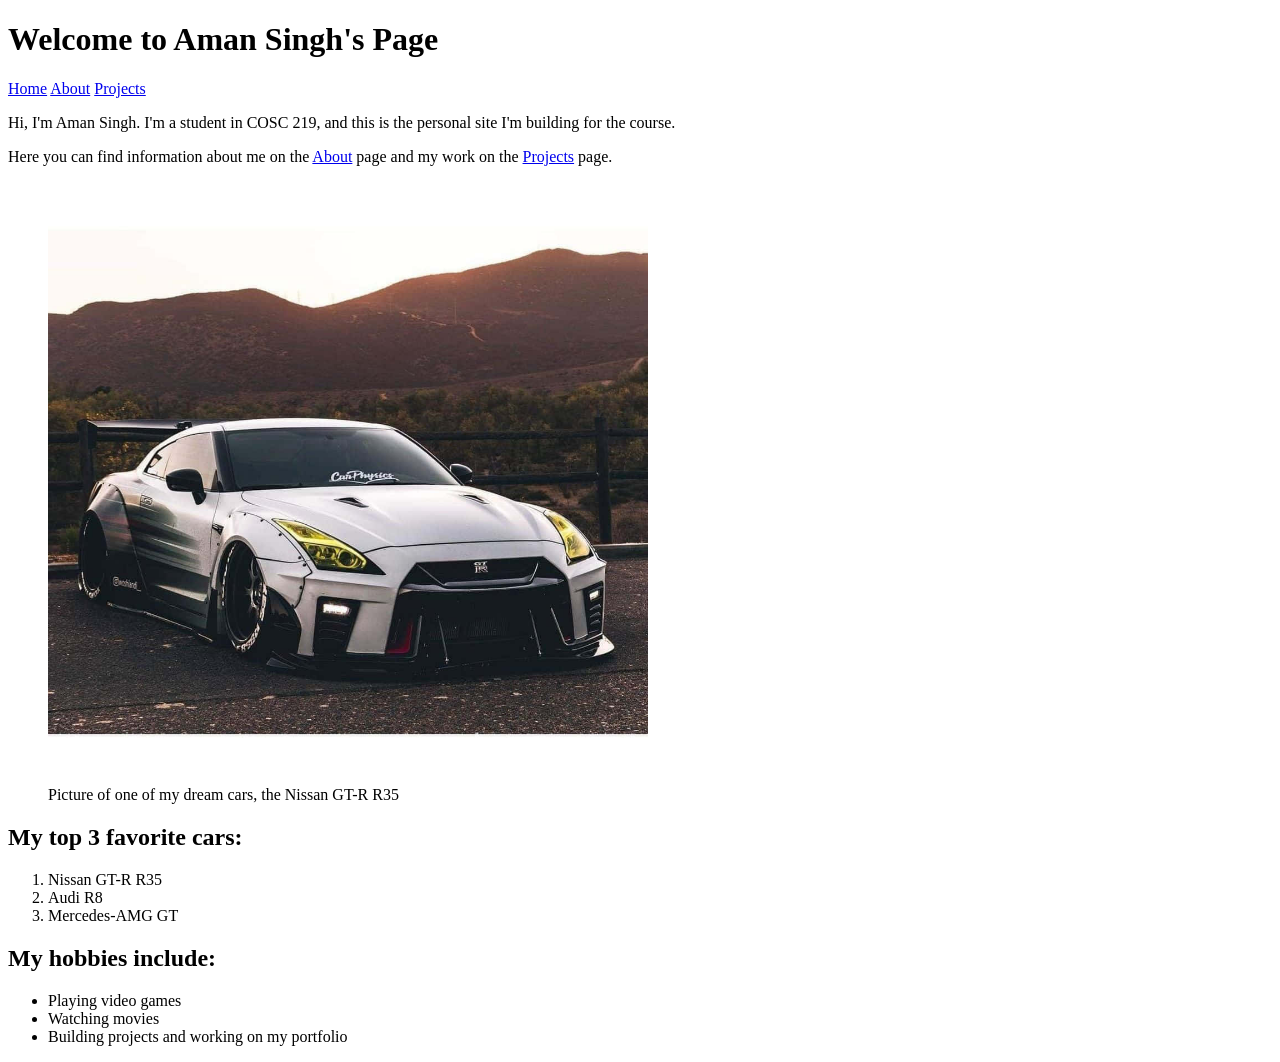
==== index.html @ 252a5068 "finshed about and projects" ====
<!DOCTYPE html>
<html lang="en">
<head>
    <meta charset="UTF-8">
    <meta name="viewport" content="width=device-width, initial-scale=1.0">
    <title>Aman Singh - Home</title>
</head>
<body>
    <header>
        <h1>Welcome to Aman Singh's Page</h1>
        <nav>
            <a href="index.html">Home</a>
            <a href="about.html">About</a>
            <a href="projects.html">Projects</a>
        </nav>
    </header>
    <main>
        <p>Hi, I'm Aman Singh. I'm a student in COSC 219, and this is the personal site I'm building for the course.</p>
        <p>Here you can find information about me on the <a href="about.html">About</a> page and my work on the <a href="projects.html">Projects</a> page.</p>
        <figure>
            <img src="images/r35.jpg" alt="Picture of one of my dream cars, the Nissan GT-R R35" width="600" height="600">
            <figcaption>Picture of one of my dream cars, the Nissan GT-R R35</figcaption>
        </figure>
        <h2>My top 3 favorite cars:</h2>
        <ol>
            <li>Nissan GT-R R35</li>
            <li>Audi R8</li>
            <li>Mercedes-AMG GT</li>
        </ol>
        <h2>My hobbies include:</h2>
        <ul>
            <li>Playing video games</li>
            <li>Watching movies</li>
            <li>Building projects and working on my portfolio</li>
        </ul>
    </main>
</body>
</html>
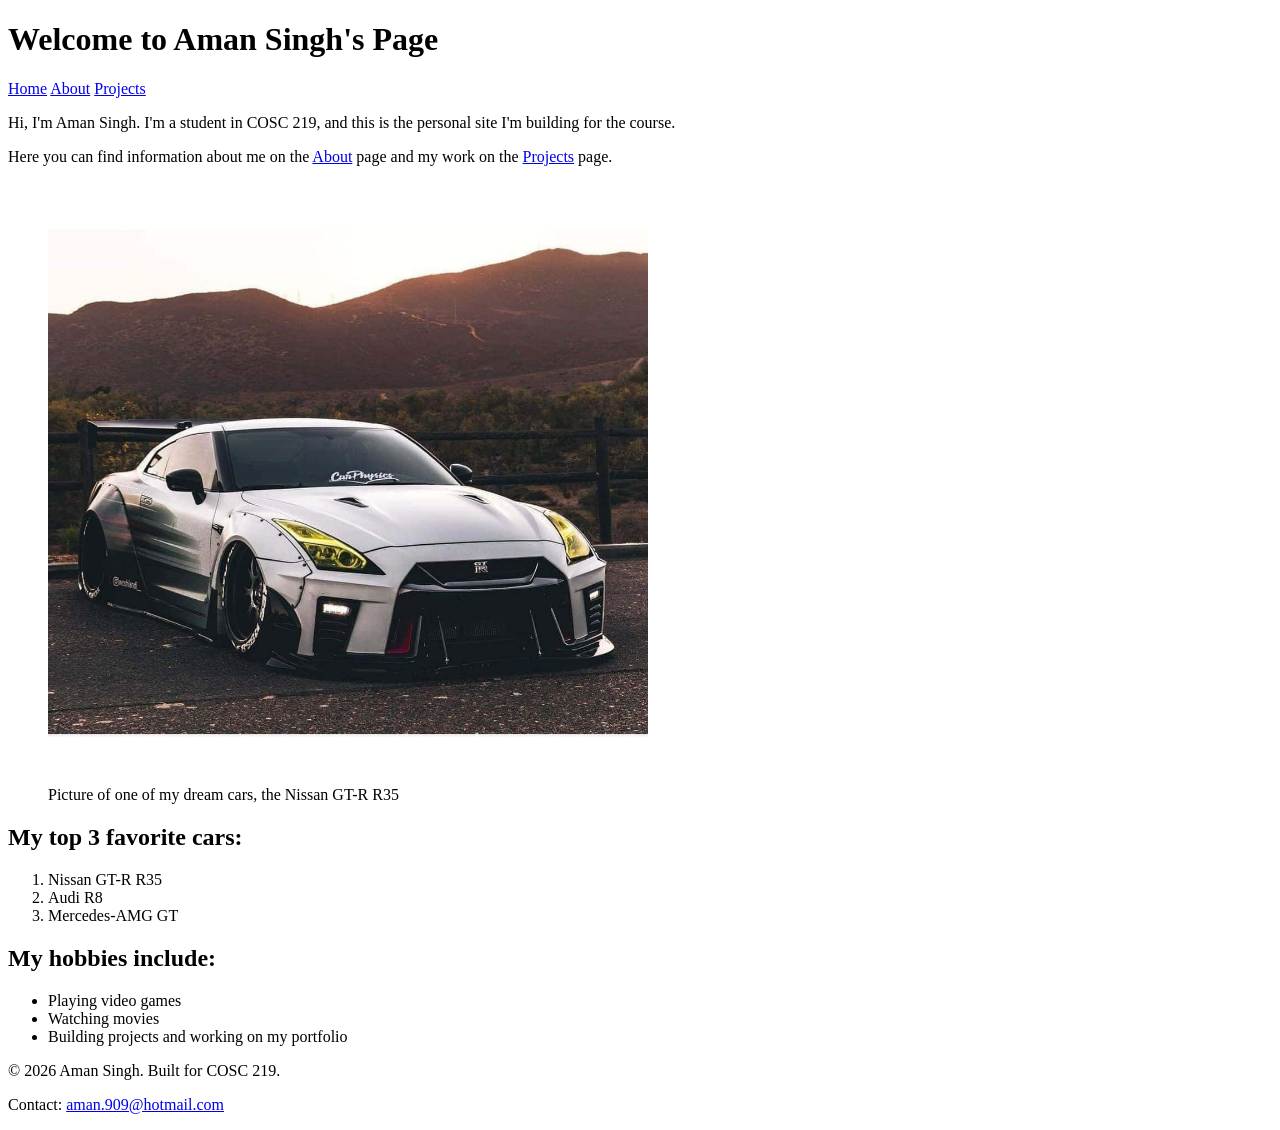
==== commit dc283b74: "fixed README and added footer" ====
--- a/index.html
+++ b/index.html
@@ -34,5 +34,9 @@
             <li>Building projects and working on my portfolio</li>
         </ul>
     </main>
+    <footer>
+        <p>&copy; 2026 Aman Singh. Built for COSC 219.</p>
+        <p>Contact: <a href="mailto:aman.909@hotmail.com">aman.909@hotmail.com</a></p>
+    </footer>
 </body>
 </html>
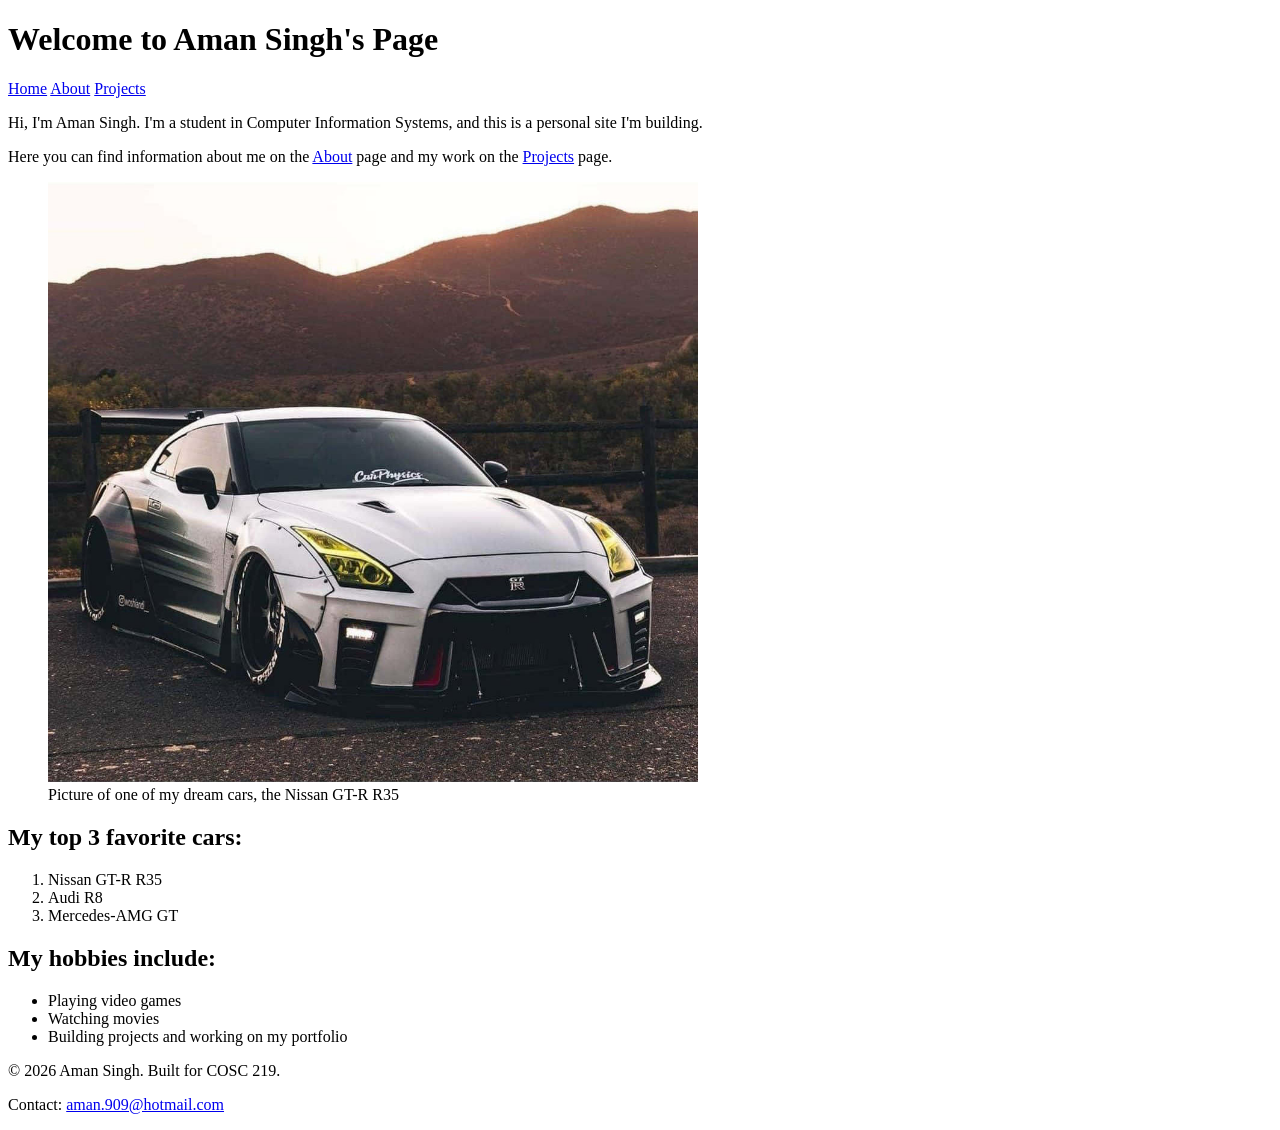
==== commit e7d902f6: "fixed some workdings, sizings" ====
--- a/index.html
+++ b/index.html
@@ -15,10 +15,10 @@
         </nav>
     </header>
     <main>
-        <p>Hi, I'm Aman Singh. I'm a student in COSC 219, and this is the personal site I'm building for the course.</p>
+        <p>Hi, I'm Aman Singh. I'm a student in Computer Information Systems, and this is a personal site I'm building.</p>
         <p>Here you can find information about me on the <a href="about.html">About</a> page and my work on the <a href="projects.html">Projects</a> page.</p>
         <figure>
-            <img src="images/r35.jpg" alt="Picture of one of my dream cars, the Nissan GT-R R35" width="600" height="600">
+            <img src="images/r35.jpg" alt="Picture of one of my dream cars, the Nissan GT-R R35" width="650" height="600">
             <figcaption>Picture of one of my dream cars, the Nissan GT-R R35</figcaption>
         </figure>
         <h2>My top 3 favorite cars:</h2>
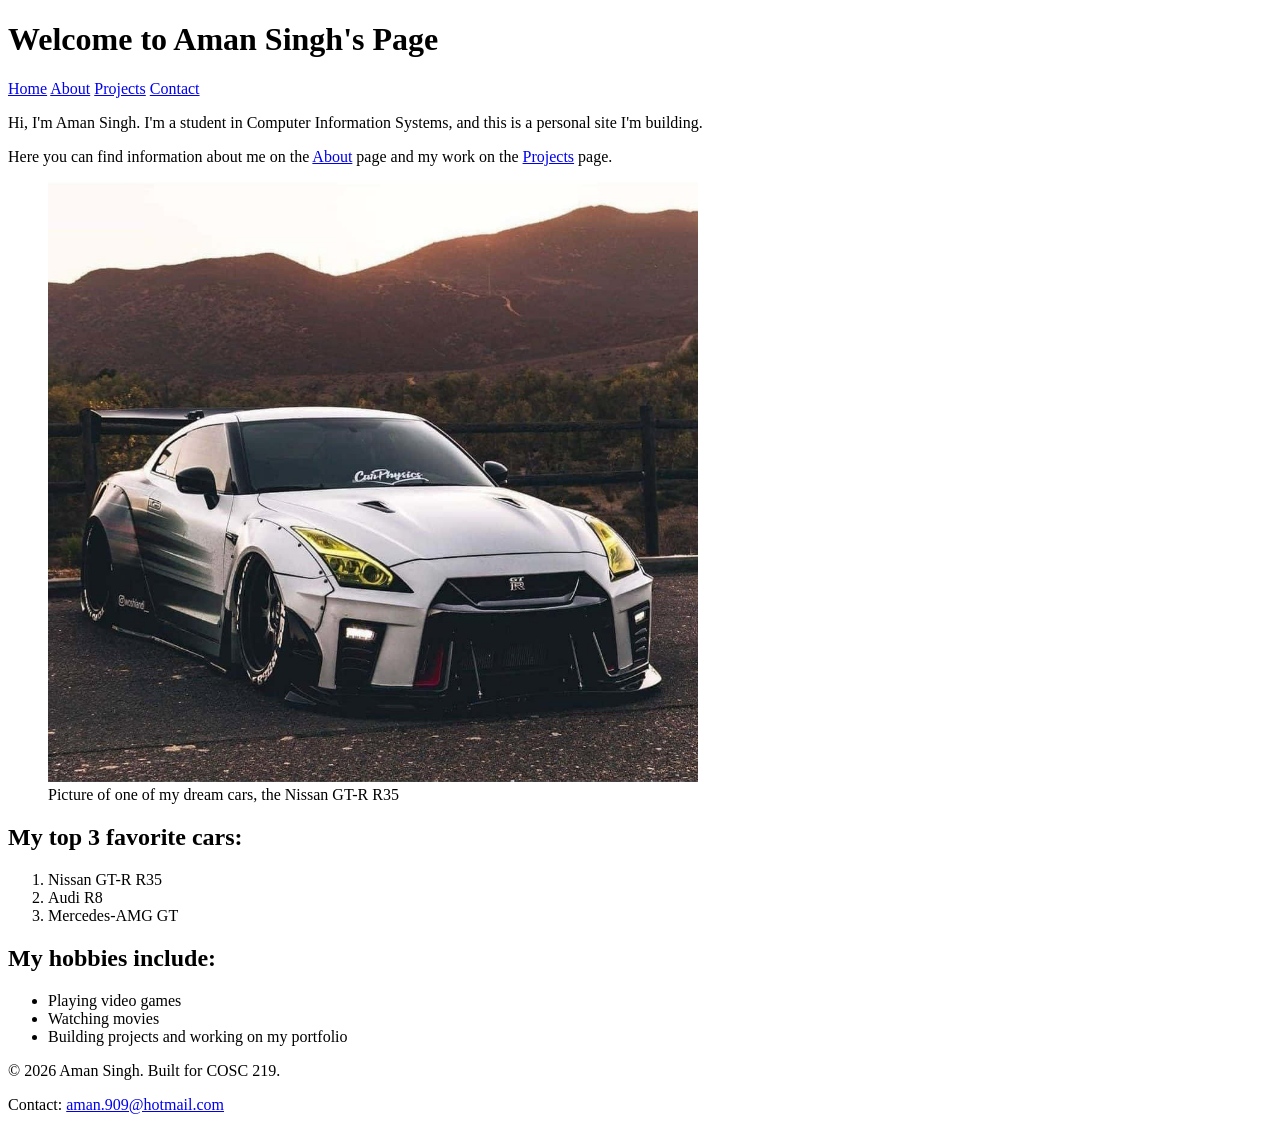
==== commit c62f5cd1: "contact page basic and into style.css added" ====
--- a/index.html
+++ b/index.html
@@ -4,6 +4,7 @@
     <meta charset="UTF-8">
     <meta name="viewport" content="width=device-width, initial-scale=1.0">
     <title>Aman Singh - Home</title>
+    <link rel="stylesheet" href="css/style.css">
 </head>
 <body>
     <header>
@@ -12,13 +13,14 @@
             <a href="index.html">Home</a>
             <a href="about.html">About</a>
             <a href="projects.html">Projects</a>
+            <a href="contact.html">Contact</a>
         </nav>
     </header>
     <main>
         <p>Hi, I'm Aman Singh. I'm a student in Computer Information Systems, and this is a personal site I'm building.</p>
         <p>Here you can find information about me on the <a href="about.html">About</a> page and my work on the <a href="projects.html">Projects</a> page.</p>
         <figure>
-            <img src="images/r35.jpg" alt="Picture of one of my dream cars, the Nissan GT-R R35" width="650" height="600">
+            <img src="images/r35.jpg" alt="Picture of a widebody Nissan GT-R R35 with yellow headlights" width="650" height="600">
             <figcaption>Picture of one of my dream cars, the Nissan GT-R R35</figcaption>
         </figure>
         <h2>My top 3 favorite cars:</h2>
--- a/css/style.css
+++ b/css/style.css
@@ -0,0 +1,8 @@
+form label {
+    display:inline-block;
+    width: 80px;
+    margin-bottom: 12px;
+    
+
+}
+
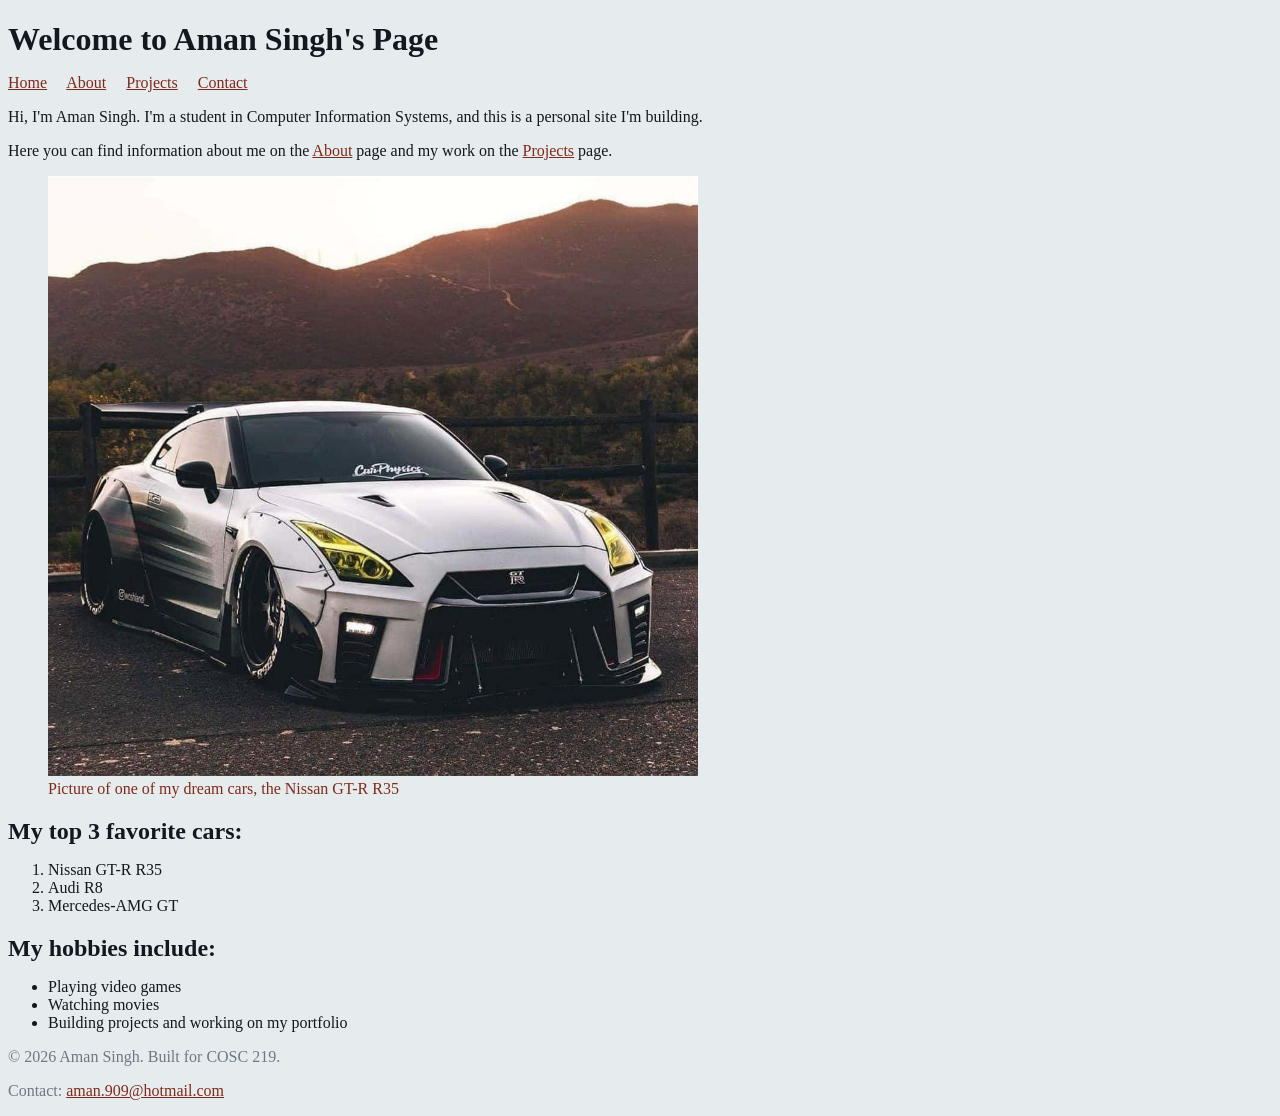
==== commit 7c800aaf: "fixed css file name in html files" ====
--- a/index.html
+++ b/index.html
@@ -4,7 +4,7 @@
     <meta charset="UTF-8">
     <meta name="viewport" content="width=device-width, initial-scale=1.0">
     <title>Aman Singh - Home</title>
-    <link rel="stylesheet" href="css/style.css">
+    <link rel="stylesheet" href="css/styles.css">
 </head>
 <body>
     <header>
--- a/css/styles.css
+++ b/css/styles.css
@@ -0,0 +1,26 @@
+form label {
+    display:inline-block;
+    width: 80px;
+    margin-bottom: 12px;
+}
+body { 
+    background: #e6eced; 
+}
+
+:root {
+    --brand: #7f2a1b;
+    --ink: #12181f;
+    --muted: #6b7885;
+    --space: 1rem;
+}
+a { color: var(--brand); }
+h1 { color: var(--ink); }
+body { color: var(--ink); }
+p { margin-bottom: var(--space); }
+h1, h2, h3, h4, h5, h6 { margin-bottom: var(--space); }
+nav a { margin-right: var(--space); }
+footer { margin-top: var(--space); color: var(--muted); }
+figcaption {color: var(--brand);}
+table { color:var(--muted);}
+
+
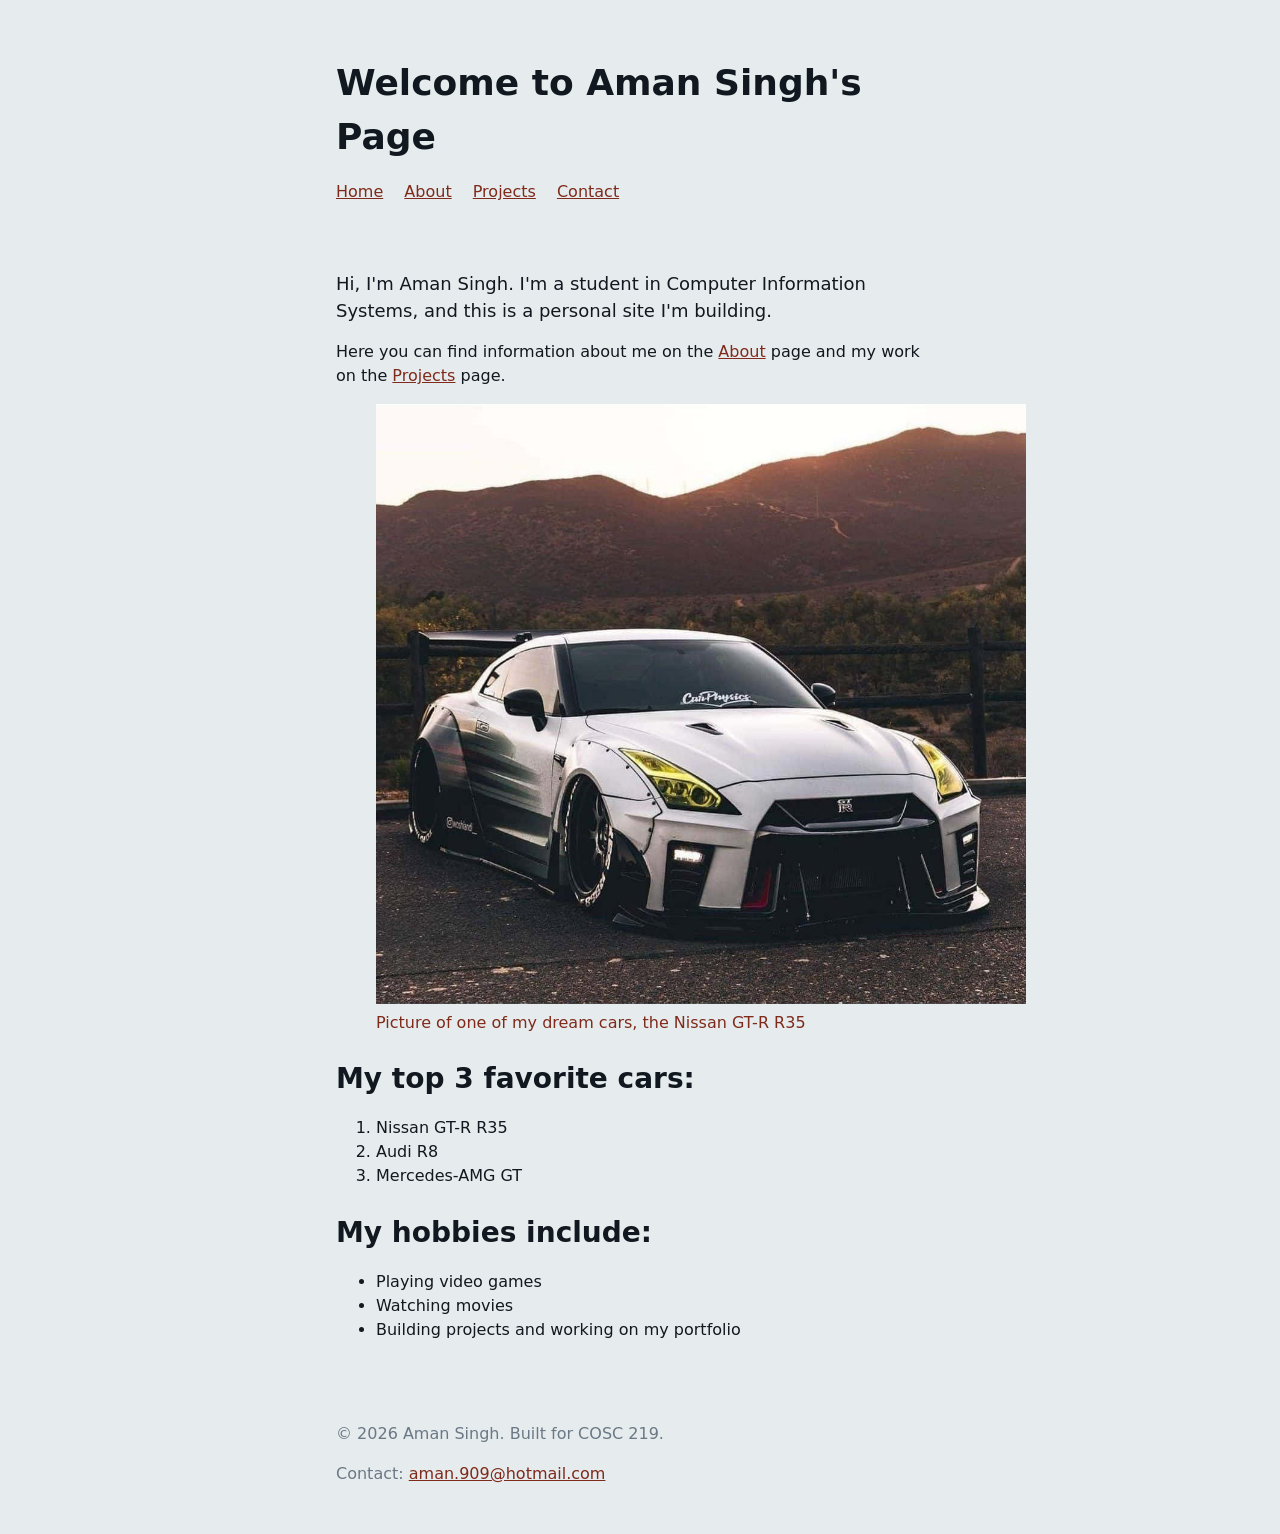
==== commit 2e836e9e: "did b6-end, added better styling and updated readme" ====
--- a/index.html
+++ b/index.html
@@ -17,7 +17,7 @@
         </nav>
     </header>
     <main>
-        <p>Hi, I'm Aman Singh. I'm a student in Computer Information Systems, and this is a personal site I'm building.</p>
+        <p class="intro">Hi, I'm Aman Singh. I'm a student in Computer Information Systems, and this is a personal site I'm building.</p>
         <p>Here you can find information about me on the <a href="about.html">About</a> page and my work on the <a href="projects.html">Projects</a> page.</p>
         <figure>
             <img src="images/r35.jpg" alt="Picture of a widebody Nissan GT-R R35 with yellow headlights" width="650" height="600">
--- a/css/styles.css
+++ b/css/styles.css
@@ -1,21 +1,88 @@
-form label {
-    display:inline-block;
-    width: 80px;
-    margin-bottom: 12px;
-}
-body { 
-    background: #e6eced; 
-}
-
 :root {
     --brand: #7f2a1b;
     --ink: #12181f;
     --muted: #6b7885;
     --space: 1rem;
 }
+*, *::before, *::after {
+    box-sizing: border-box;
+}
+
+main, header, footer {
+max-width: 40rem;
+margin: var(--space) auto;
+padding: var(--space);
+}
+
+body {
+    color: var(--ink);
+    background: #e6eced;
+    font-family: system-ui, "Segoe UI", Roboto, sans-serif;
+    line-height: 1.5;
+}
+
+h1 { font-size: 2.25rem; }   
+h2 { font-size: 1.75rem; }
+h3 { font-size: 1.375rem; }
+h4 { font-size: 1.125rem; }
+h5 { font-size: 1rem; }
+h6 { font-size: 0.875rem; }
+
+
+
+fieldset {
+    border: 1px solid var(--muted);
+    border-radius: 1rem;
+    padding: var(--space);
+    margin-bottom: var(--space);
+}
+
+legend { color: var(--brand); font-weight: bold; padding: 0 0.5rem; }
+
+
+fieldset label,
+input[type="checkbox"] + label { display: inline; margin-right: var(--space); }
+
+input[type="text"],
+input[type="email"],
+select,
+textarea {
+    width: 100%;
+    padding: 0.5rem;
+    border: 1px solid var(--muted);
+    border-radius: 0.25rem;
+    font: inherit;
+    margin-bottom: var(--space);
+}
+
+button {
+    background: var(--brand);
+    color: #fff;
+    border: none;
+    border-radius: 0.25rem;
+    padding: 0.5rem 1.25rem;
+    font: inherit;
+    cursor: pointer;
+}
+
+
+button:hover { background: var(--ink); }
+a:hover { text-decoration: none; }
+a:focus, input:focus, select:focus, textarea:focus, button:focus {
+    outline: 3px solid var(--brand);
+    outline-offset: 2px;
+}
+
+article {
+    background: #fff;
+    border: 1px solid var(--muted);
+    border-radius: 0.5rem;
+    padding: var(--space);
+    margin-bottom: var(--space);
+}
+
+
 a { color: var(--brand); }
-h1 { color: var(--ink); }
-body { color: var(--ink); }
 p { margin-bottom: var(--space); }
 h1, h2, h3, h4, h5, h6 { margin-bottom: var(--space); }
 nav a { margin-right: var(--space); }
@@ -24,3 +91,5 @@
 table { color:var(--muted);}
 
 
+.intro { font-size: 1.125rem; margin-bottom: var(--space); }
+
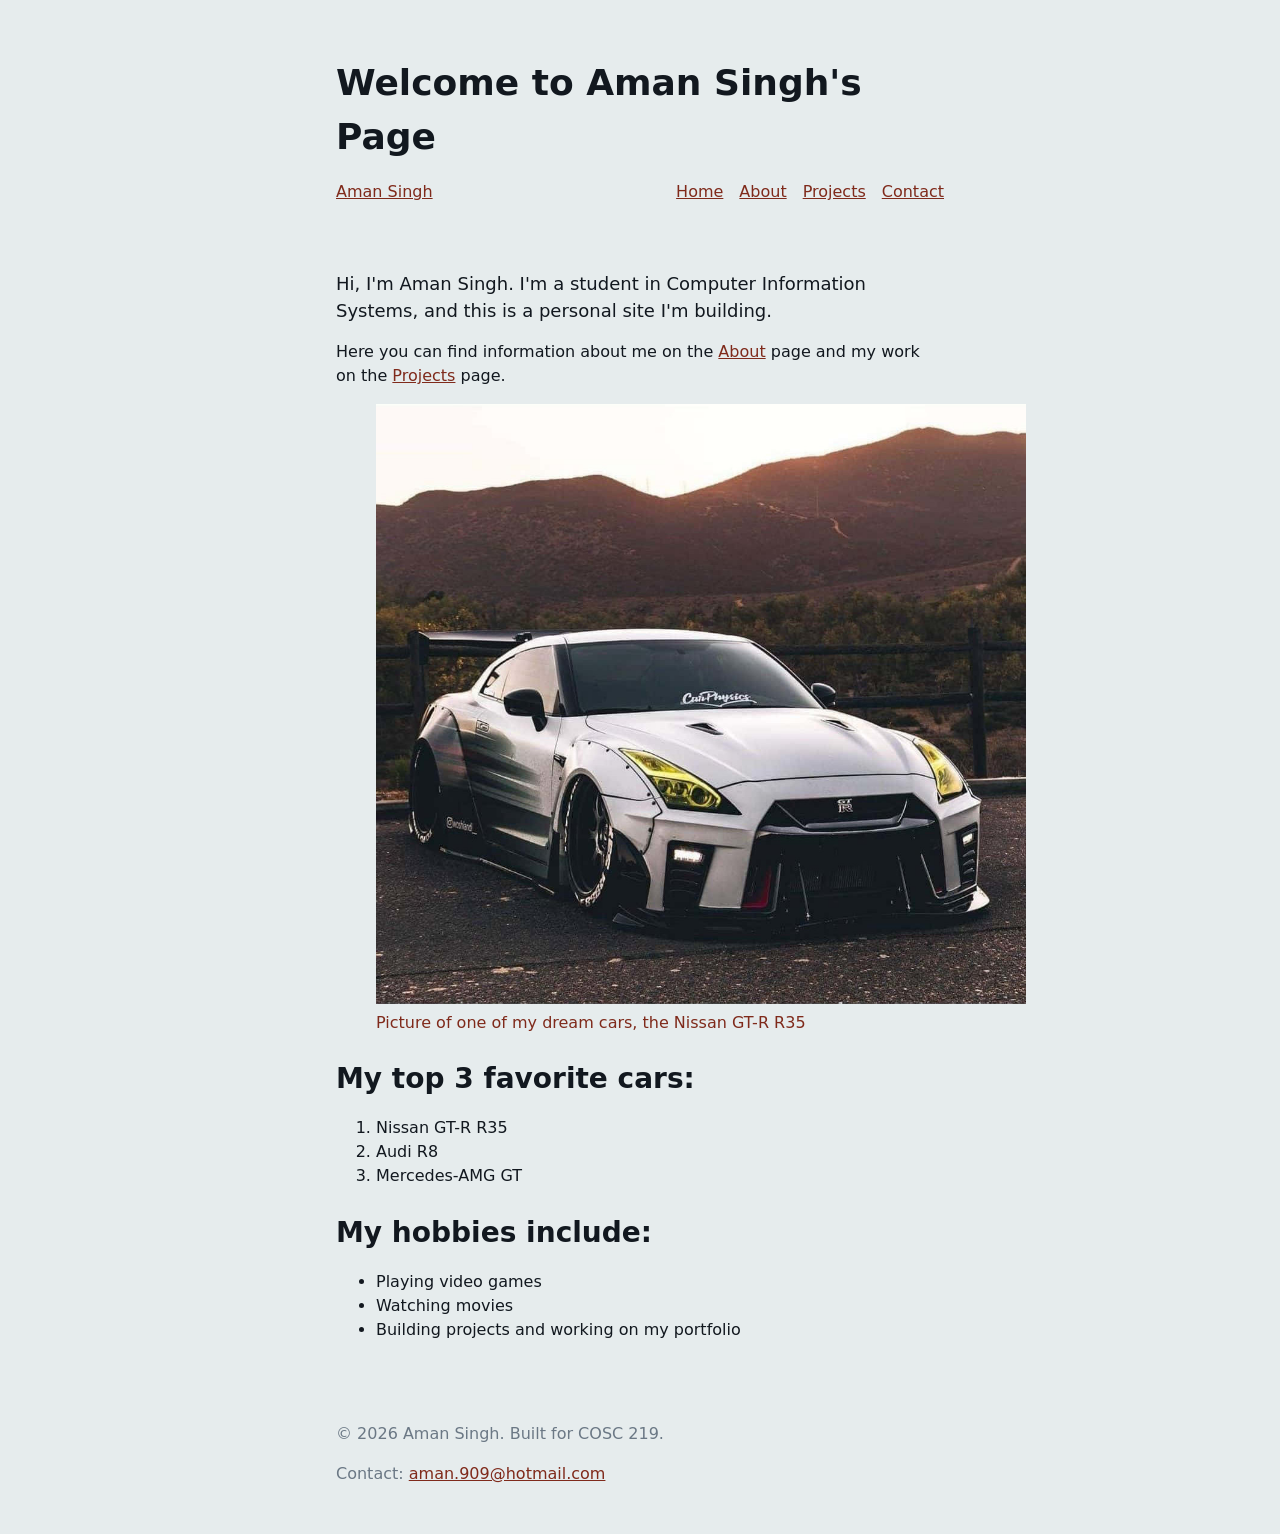
==== commit 938d3d20: "A1 flexbox gap with nav" ====
--- a/index.html
+++ b/index.html
@@ -10,11 +10,16 @@
     <header>
         <h1>Welcome to Aman Singh's Page</h1>
         <nav>
+            <a href="index.html">Aman Singh</a>
+
+            <div class="nav-wrapper"> 
             <a href="index.html">Home</a>
             <a href="about.html">About</a>
             <a href="projects.html">Projects</a>
             <a href="contact.html">Contact</a>
+            </div>
         </nav>
+            
     </header>
     <main>
         <p class="intro">Hi, I'm Aman Singh. I'm a student in Computer Information Systems, and this is a personal site I'm building.</p>
--- a/css/styles.css
+++ b/css/styles.css
@@ -13,6 +13,8 @@
 margin: var(--space) auto;
 padding: var(--space);
 }
+
+
 
 body {
     color: var(--ink);
@@ -81,11 +83,22 @@
     margin-bottom: var(--space);
 }
 
+nav {
+      display: flex;
+      justify-content: space-between;
+      align-items: center;
+      gap: 1rem;
+                }
+
+.nav-wrapper {
+    display: flex;
+    gap: 1rem;
+}
+
 
 a { color: var(--brand); }
 p { margin-bottom: var(--space); }
 h1, h2, h3, h4, h5, h6 { margin-bottom: var(--space); }
-nav a { margin-right: var(--space); }
 footer { margin-top: var(--space); color: var(--muted); }
 figcaption {color: var(--brand);}
 table { color:var(--muted);}
